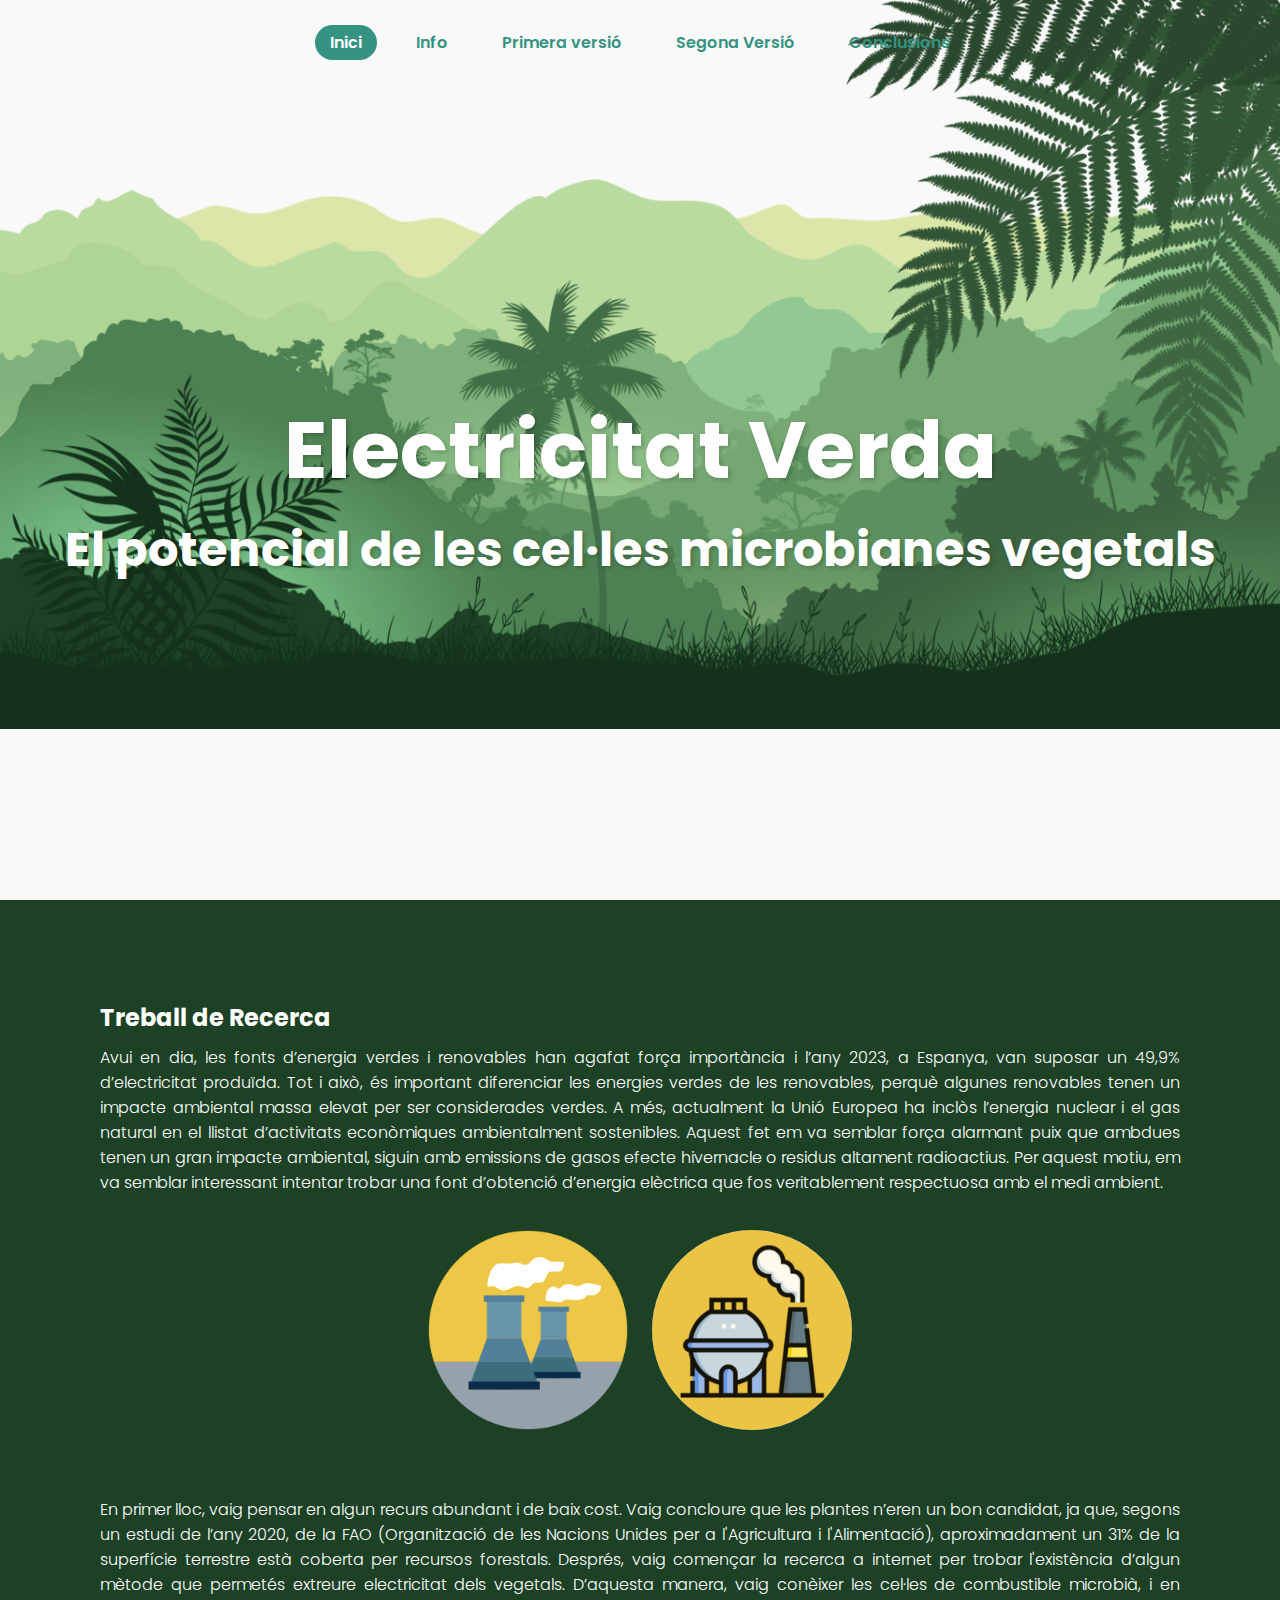
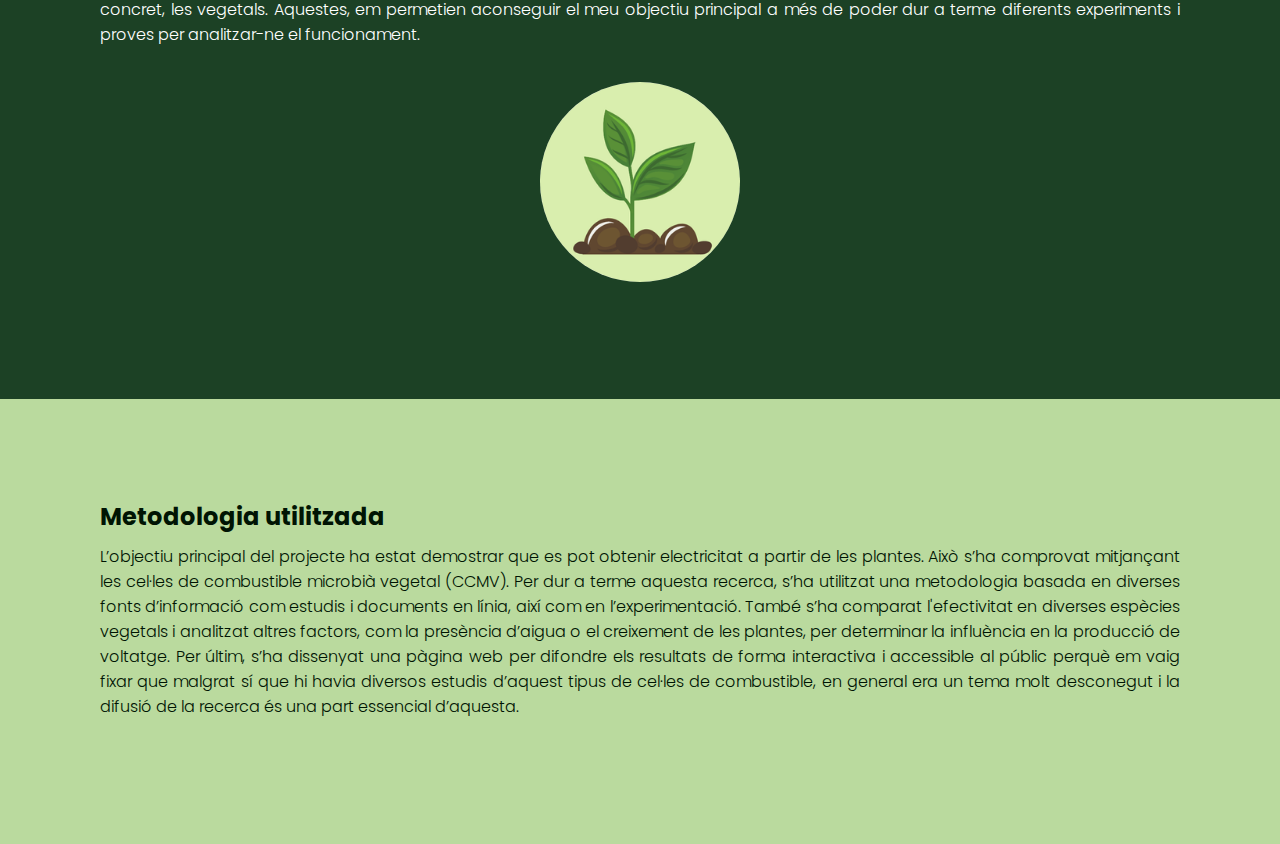
==== index.html @ f362fc7f "Add files via upload" ====
<!DOCTYPE html>
<html lang="en">

<head>
    <meta charset="UTF-8">
    <meta http-equiv="X-UA-Compatible" content="IE=edge">
    <meta name="viewport" content="width=device-width, initial-scale=1.0">
    <title>Treball de Recerca</title>
    <link rel="stylesheet" href="style.css">
</head>

<body>
    <header>
        <nav class="navigation">
            <a href="" class="active">Inici</a>
            <a href="capitols/info.html">Info</a>
            <a href="capitols/pmfc/pmfc.html">Primera versió</a>
            <a href="capitols/2pmfc/2pmfc.html">Segona Versió</a>
            <a href="capitols/conclusio.html">Conclusions</a>
        </nav>
       
    </header>

    <section class="parallax">
        <img src="img/hill1.png" id="hill1">
        <img src="img/hill2.png" id="hill2">
        <img src="img/hill3.png" id="hill3">
        <img src="img/hill4.png" id="hill4">
        <img src="img/hill5.png" id="hill5">
        <img src="img/tree.png" id="tree">
        <img src="img/leaf.png" id="leaf">
        <img src="img/plant.png" id="plant">
        <h2 id="text">Electricitat Verda</h2>
        <h3 id="subtext">El potencial de les cel·les microbianes vegetals</h3>
    </section>

    <section class="sec">
        <h2>Treball de Recerca</h2>
        <p> Avui en dia, les fonts d’energia verdes i renovables han agafat força importància i l’any 2023, a Espanya, van suposar un 49,9% d’electricitat produïda. Tot i això, és important diferenciar les energies verdes de les renovables, perquè algunes  renovables tenen un impacte ambiental massa elevat per  ser considerades verdes. 
            A més, actualment la Unió Europea ha inclòs l’energia nuclear i el gas natural en el llistat d’activitats econòmiques ambientalment sostenibles. Aquest fet em va semblar força alarmant puix que ambdues tenen un gran impacte ambiental, siguin amb emissions de gasos efecte hivernacle o residus altament radioactius. Per aquest motiu, em va semblar interessant intentar trobar una font d’obtenció d’energia elèctrica que fos veritablement respectuosa amb el medi ambient. 
            <br><br> 
        </p>
       <center> <img id="nuclear" src="img/nuclear.webp" >
        <img id="gas" src="img/gas.png" ></center>
        <p>
            <br><br> 
            En primer lloc, vaig pensar en algun recurs abundant i de baix cost. Vaig concloure que les plantes n’eren un bon candidat, ja que, segons un estudi de l’any 2020, de la FAO (Organització de les Nacions Unides per a l'Agricultura i l'Alimentació), aproximadament un 31% de la superfície terrestre està coberta per recursos forestals. Després, vaig començar la recerca a internet per trobar l'existència d’algun mètode que permetés extreure electricitat dels vegetals. D’aquesta manera, vaig conèixer les cel·les de combustible microbià, i en concret, les vegetals. Aquestes, em permetien aconseguir el meu objectiu principal a més de poder dur a terme diferents experiments i proves per analitzar-ne el funcionament. 
            <br><br> 
        </p>
        <center> <img id="planta2" src="img/planta2.png" >
        </center>
    </section>
    <section class="sec2">
        <h2>Metodologia utilitzada</h2>
        <p> L’objectiu principal del projecte ha estat demostrar que es pot obtenir electricitat a partir de les plantes. Això s’ha comprovat mitjançant les cel·les de combustible microbià vegetal (CCMV). Per dur a terme aquesta recerca, s’ha utilitzat una metodologia basada en diverses fonts d’informació com estudis i documents en línia, així com en l’experimentació. També s’ha comparat l'efectivitat en diverses espècies vegetals i analitzat altres factors, com la presència d’aigua o el creixement de les plantes, per determinar la influència en la producció de voltatge. Per últim, s’ha dissenyat una pàgina web per difondre els resultats de forma interactiva i accessible al públic perquè em vaig fixar que malgrat sí que hi havia diversos estudis d’aquest tipus de cel·les de combustible, en general era un tema molt desconegut i la difusió de la recerca és una part essencial d’aquesta.
            <br><br> 
        </p>
    </section>

    <script src="script.js"></script>
</body>

</html>
---- style.css ----
@import url('https://fonts.googleapis.com/css2?family=Poppins:wght@300;400;500;600;700;800;900&display=swap');

* {
    margin: 0;
    padding: 0;
    box-sizing: border-box;
    font-family: 'Poppins', sans-serif;
}
body{
    background: #f9f9f9;
    min-height: 100vh;
    overflow-x: hidden;
}

header{
    position: absolute;
    top: 0;
    left: 0;
    width: 100%;
    padding: 30px 100px;
    display: flex;
    justify-content:center;
    align-items: center;
    z-index: 100;
}
.navigation a {
    text-decoration: none;
    color: #359381;
    padding: 6px 15px;
    border-radius: 20px;
    margin: 0 10px;
    font-weight: 600;
}
.navigation a:hover, 
.navigation a.active {
 background: #359381;
 color:#fff;
}

.parallax{
    position: relative;
    display: flex;
    justify-content: center;
    align-items: center;
    height: 100vh;
}
#text {
    position: absolute;
    font-size: 5em;
    color:#fff;
    text-shadow: 2px 2px 4px rgba(0,0,0, .2);
}
#subtext{
    position: relative;
    margin-top: 200px;
    font-size: 3em;
    color:#fff;
    text-shadow: 2px 2px 4px rgba(0,0,0, .2);
}
.parallax img{
    position: absolute;
    top:0;
    left: 0;
    width: 100%;
    pointer-events: none;
}
.sec{
    position: relative;
    background: #1c4125;
    padding: 100px;
}

.sec p{
    font-size:16px;
    color:#fff;
    font-weight:300;
    text-align: justify;
}
#nuclear{
    width: 200px;
    margin: 10px;
}
#gas{
    width: 200px;
    border-radius: 100px;
    margin: 10px;
}
.sec h2{
    color: white;
    margin-bottom: 10px;

}
.sec2{
    position: absolute;
    background: #BAda9E;
    padding: 100px;
}

.sec2 p{
    font-size:16px;
    color:#001403;
    font-weight:300;
    text-align: justify;
}
.sec2 h2{
    color: #001403;
    margin-bottom: 10px;
}
#planta2{
    width: 200px;
    border-radius: 100px;
    margin: 10px;
}
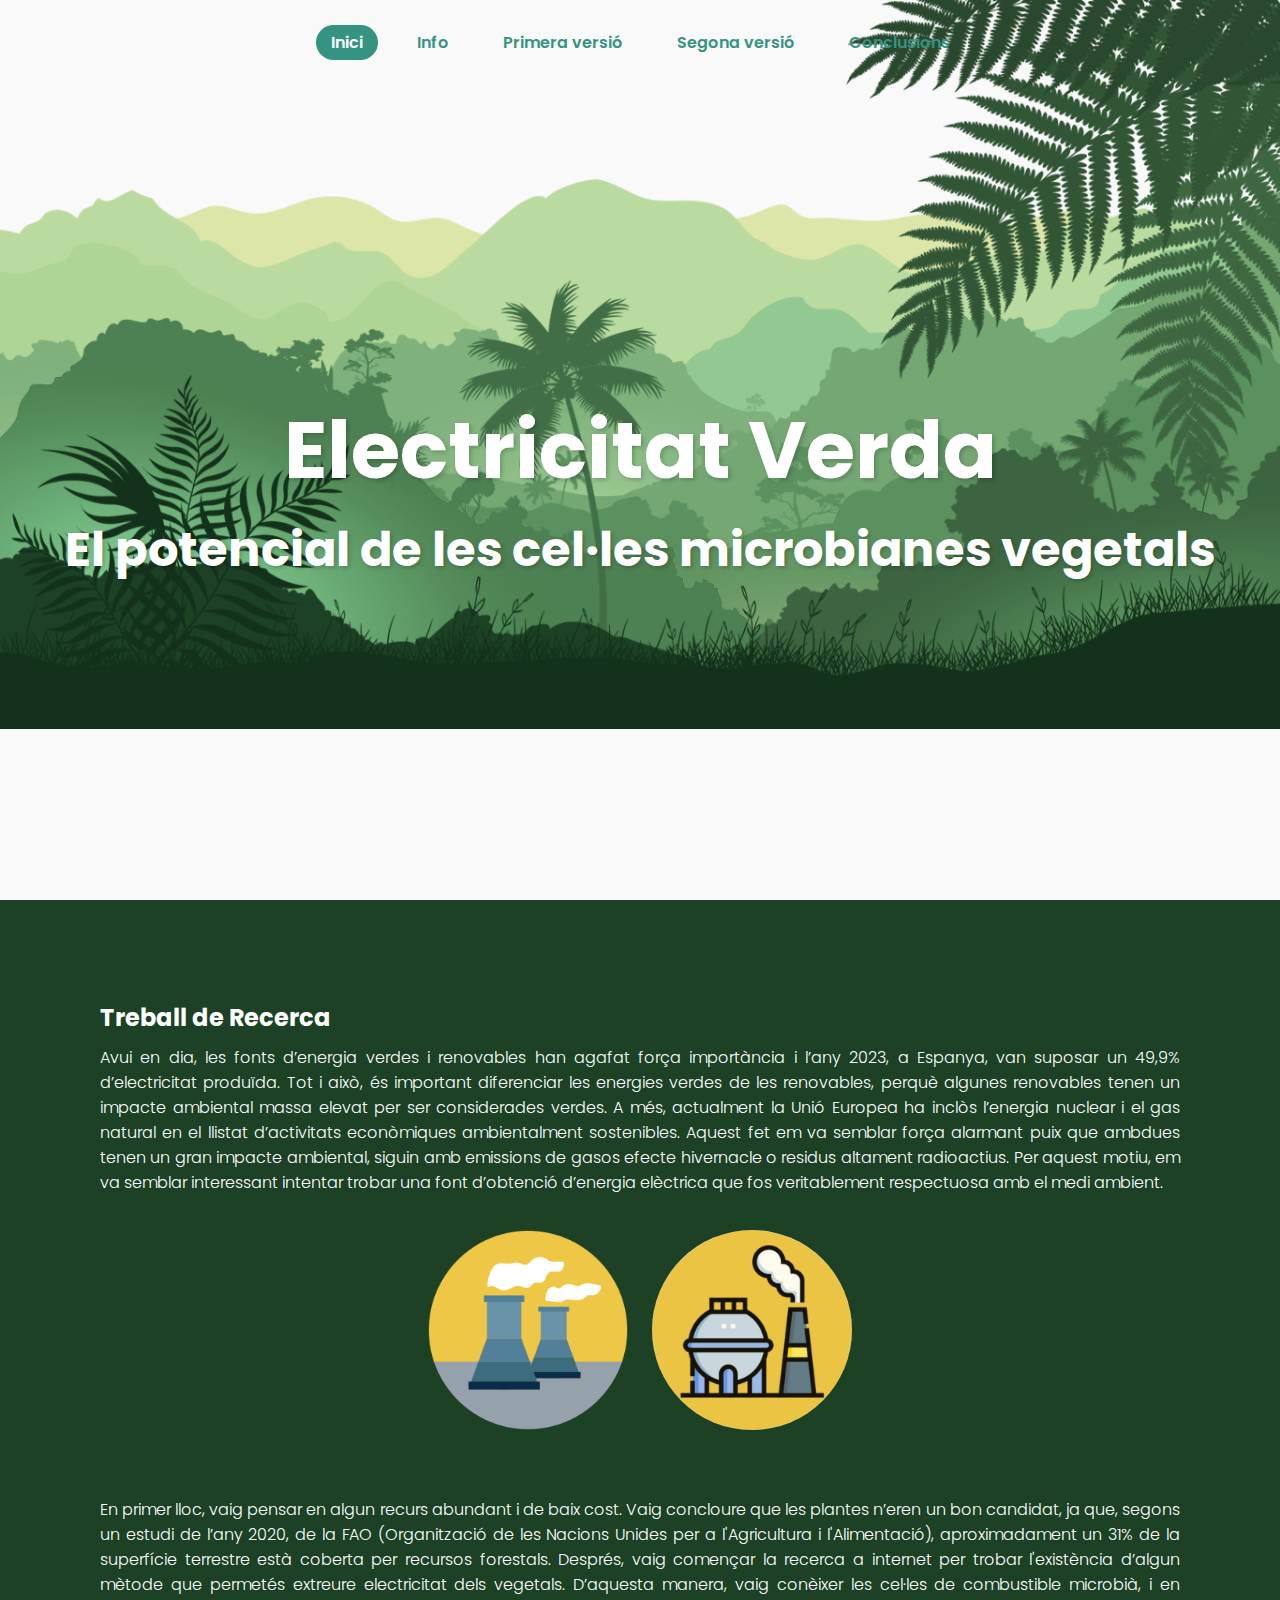
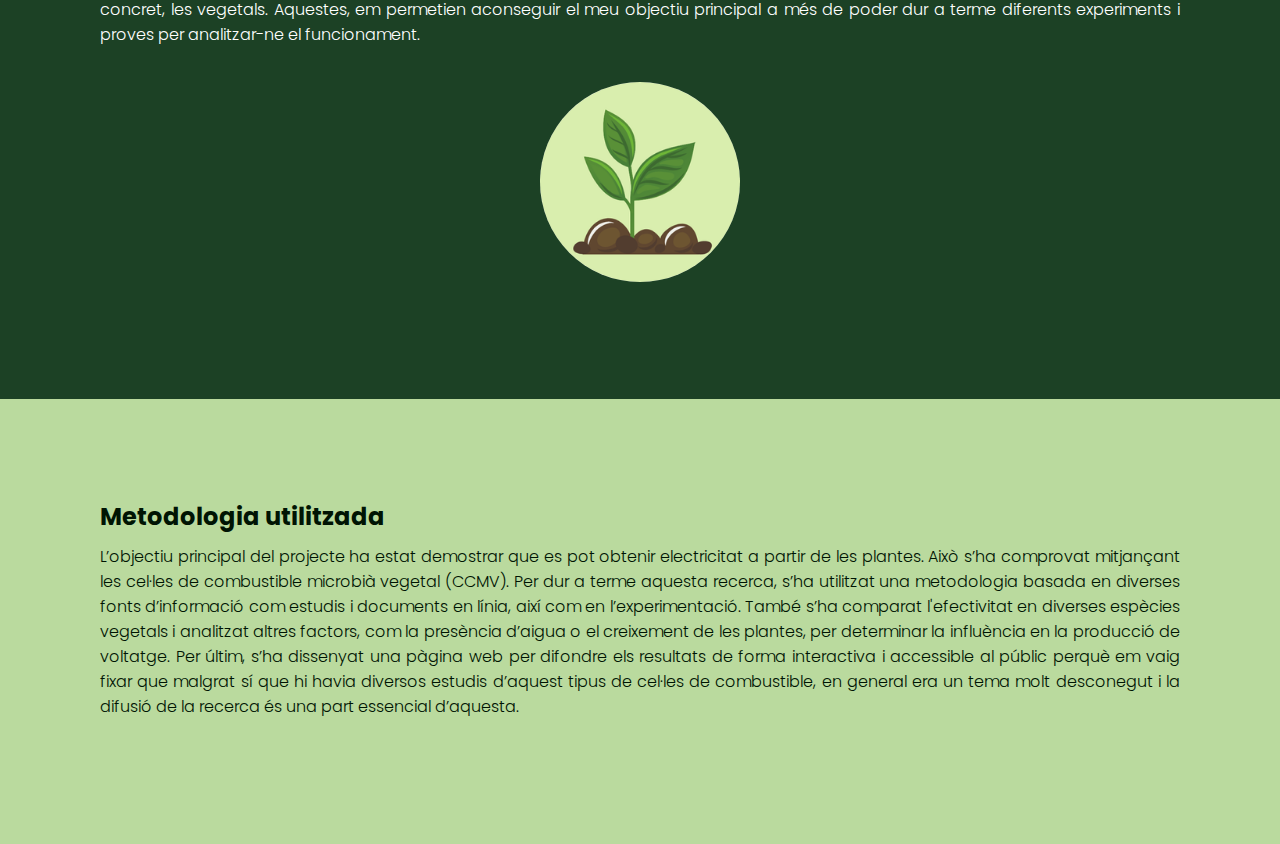
==== commit 728adce6: "Update index.html" ====
--- a/index.html
+++ b/index.html
@@ -15,8 +15,9 @@
             <a href="" class="active">Inici</a>
             <a href="capitols/info.html">Info</a>
             <a href="capitols/pmfc/pmfc.html">Primera versió</a>
-            <a href="capitols/2pmfc/2pmfc.html">Segona Versió</a>
+            <a href="capitols/2pmfc/2pmfc.html">Segona versió</a>
             <a href="capitols/conclusio.html">Conclusions</a>
+            
         </nav>
        
     </header>
@@ -60,4 +61,4 @@
     <script src="script.js"></script>
 </body>
 
-</html>+</html>
